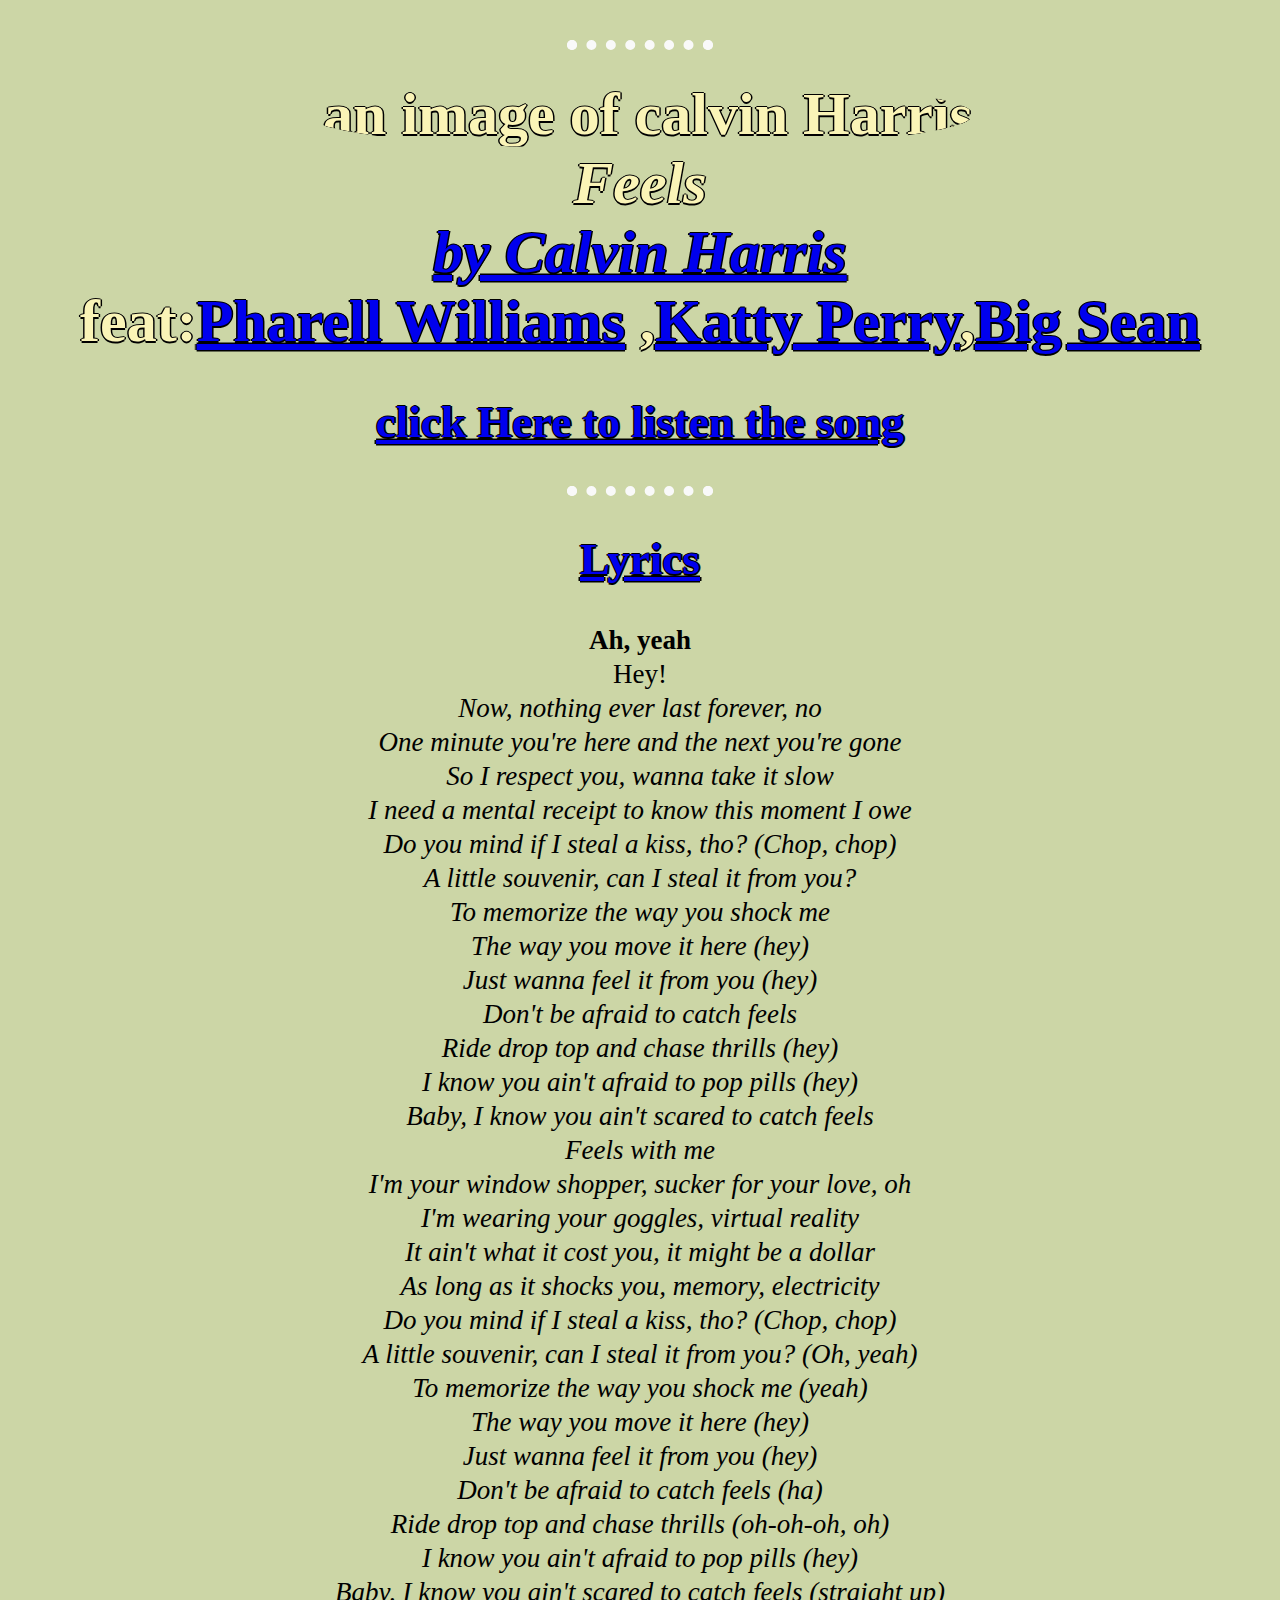
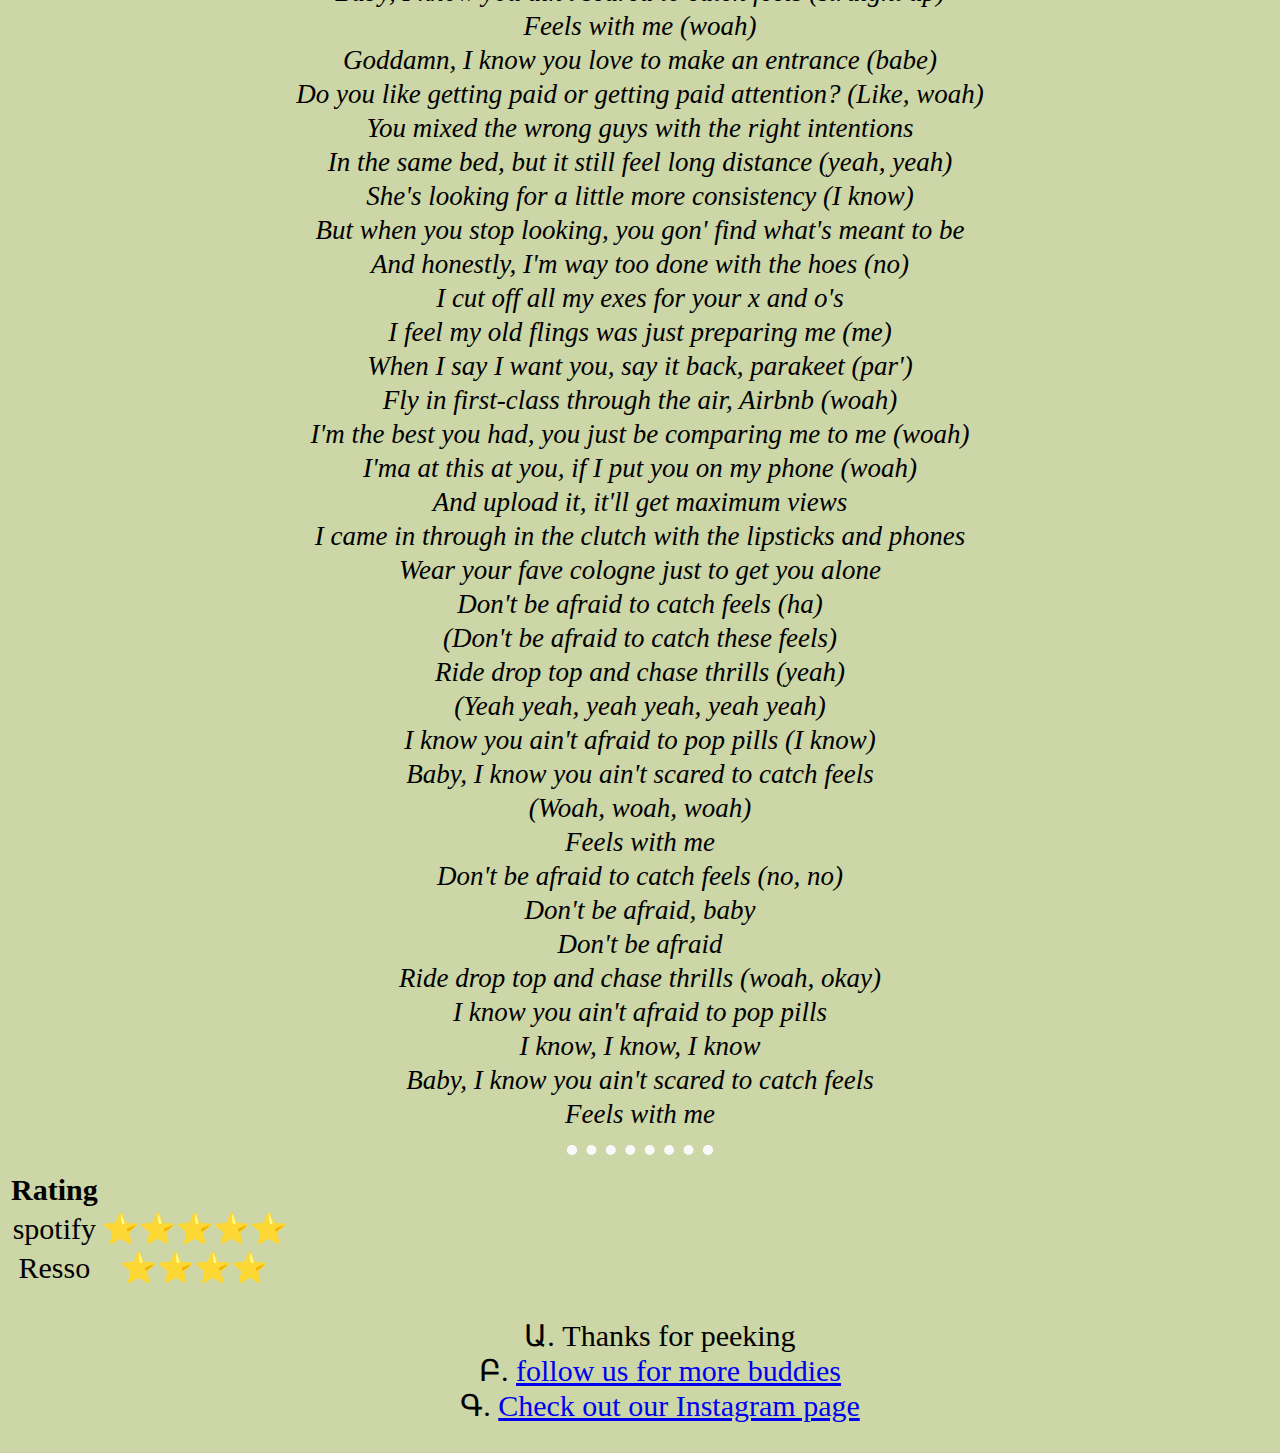
==== index.html @ 37b9ae49 "Add files via upload" ====
<!DOCTYPE html>
<html lang="en" dir="ltr">
  <head>
    <meta charset="utf-8">
    <title>feels by clavin harris</title>
  <link rel="stylesheet" href="css/master.css">
  <link rel="icon" href="favicon1.ico">
  </head>
  <body>
  <h1><hr>
<img src="https://cdn.shopify.com/s/files/1/0279/0172/2658/products/CalvinHarrisft.PharrellWilliams_KatyPerry_BigSean-Feels_vinyl_1024x1024@2x.jpg?v=1613752327" alt="an image of calvin Harris"><br>
<i>Feels <br><a href="https://www.bing.com/ck/a?!&&p=b8211d199bdd701256121dc76d16c5caJmltdHM9MTY1NzUzMDM4NSZpZ3VpZD1kM2E3ZTFjMy1lMzM4LTRjNzQtYjAxMC1mNjVmMjNmYTdjZjEmaW5zaWQ9NTE4Ng&ptn=3&hsh=2&fclid=bdb6663f-00f8-11ed-bf93-ce0f0b62ae43&u=a1aHR0cHM6Ly9lbi53aWtpcGVkaWEub3JnL3dpa2kvQ2FsdmluX0hhcnJpcw&ntb=1">by Calvin Harris</a></i><br>
feat:<a href="https://www.bing.com/ck/a?!&&p=101481484c607e87cbc8cca77bff64afJmltdHM9MTY1NzUzMDU3MCZpZ3VpZD0xY2NkYmY1Mi0zOWIwLTQ1MDEtOTc5OC05ZDk1NWJmZGIwOTUmaW5zaWQ9NTE3NA&ptn=3&hsh=2&fclid=2c10d310-00f9-11ed-94a0-7717573ba6a5&u=a1aHR0cHM6Ly9lbi53aWtpcGVkaWEub3JnL3dpa2kvUGhhcnJlbGxfV2lsbGlhbXM&ntb=1">Pharell Williams</a> ,<a href="https://www.bing.com/ck/a?!&&p=a8cf7d71f1c6bf42485aa560aa5b5b54JmltdHM9MTY1NzUzMDYxNiZpZ3VpZD1hNmYxOWQxOC1kZTQ1LTQ1N2ItYTk5MS1mYzJhN2RiYThmNzEmaW5zaWQ9NTE3NA&ptn=3&hsh=2&fclid=477e7803-00f9-11ed-877b-991c173cecf3&u=a1aHR0cHM6Ly9lbi53aWtpcGVkaWEub3JnL3dpa2kvS2F0eV9QZXJyeQ&ntb=1">Katty Perry</a>,<a href="https://www.bing.com/ck/a?!&&p=1ce24d2f7797805465d6bd1a7c7f5399JmltdHM9MTY1NzUzMDY1NCZpZ3VpZD1kYjIxZGM4ZC1iOWE2LTRiODgtODhiZS02NDEyNTllZThlYWImaW5zaWQ9NTE4MA&ptn=3&hsh=2&fclid=5dd21818-00f9-11ed-af46-41ed52edb265&u=a1aHR0cHM6Ly9lbi53aWtpcGVkaWEub3JnL3dpa2kvQmlnX1NlYW4&ntb=1">Big Sean</a>
 </h1>
 <h2><a href="https://www.youtube.com/watch?v=ozv4q2ov3Mk">click Here to listen the song</a></h2>
  <hr>
<h2><b><a href="BR.html">Lyrics</a></b></h2>
<p5><b>Ah, yeah</b><br>
Hey!<br>
<i>Now, nothing ever last forever, no <br>
One minute you're here and the next you're gone <br>
So I respect you, wanna take it slow <br>
I need a mental receipt to know this moment I owe <br>
Do you mind if I steal a kiss, tho? (Chop, chop) <br>
A little souvenir, can I steal it from you?<br>
To memorize the way you shock me <br>
The way you move it here (hey)<br>
Just wanna feel it from you (hey)<br>
Don't be afraid to catch feels <br>
Ride drop top and chase thrills (hey)<br>
I know you ain't afraid to pop pills (hey)<br>
Baby, I know you ain't scared to catch feels <br>
Feels with me <br>
I'm your window shopper, sucker for your love, oh <br>
I'm wearing your goggles, virtual reality <br>
It ain't what it cost you, it might be a dollar<br>
As long as it shocks you, memory, electricity<br>
Do you mind if I steal a kiss, tho? (Chop, chop)<br>
A little souvenir, can I steal it from you? (Oh, yeah)<br>
To memorize the way you shock me (yeah)<br>
The way you move it here (hey)<br>
Just wanna feel it from you (hey)<br>
Don't be afraid to catch feels (ha)<br>
Ride drop top and chase thrills (oh-oh-oh, oh)<br>
I know you ain't afraid to pop pills (hey)<br>
Baby, I know you ain't scared to catch feels (straight up)<br>
Feels with me (woah)<br>
Goddamn, I know you love to make an entrance (babe)<br>
Do you like getting paid or getting paid attention? (Like, woah)<br>
You mixed the wrong guys with the right intentions<br>
In the same bed, but it still feel long distance (yeah, yeah)<br>
She's looking for a little more consistency (I know)<br>
But when you stop looking, you gon' find what's meant to be<br>
And honestly, I'm way too done with the hoes (no)<br>
I cut off all my exes for your x and o's<br>
I feel my old flings was just preparing me (me)<br>
When I say I want you, say it back, parakeet (par')<br>
Fly in first-class through the air, Airbnb (woah)<br>
I'm the best you had, you just be comparing me to me (woah)<br>
I'ma at this at you, if I put you on my phone (woah)<br>
And upload it, it'll get maximum views<br>
I came in through in the clutch with the lipsticks and phones<br>
Wear your fave cologne just to get you alone<br>
Don't be afraid to catch feels (ha)<br>
(Don't be afraid to catch these feels)<br>
Ride drop top and chase thrills (yeah)<br>
(Yeah yeah, yeah yeah, yeah yeah)<br>
I know you ain't afraid to pop pills (I know)<br>
Baby, I know you ain't scared to catch feels<br>
(Woah, woah, woah)<br>
Feels with me<br>
Don't be afraid to catch feels (no, no)<br>
Don't be afraid, baby<br>
Don't be afraid<br>
Ride drop top and chase thrills (woah, okay)<br>
I know you ain't afraid to pop pills<br>
I know, I know, I know<br>
Baby, I know you ain't scared to catch feels<br>
Feels with me</i></p5>
<hr>
<table>
  <th>Rating</th>
<tbody>
    <tr>
      <td>
      spotify
      </td>
      <td>⭐⭐⭐⭐⭐</td>
    </tr>
    <tr>
      <td>Resso
    </td>
    <td>⭐⭐⭐⭐</td>
    </tr>
</tbody>
</table>
<ul>
  <li>Thanks for peeking    </li>
  <li><a href="https://www.youtube.com/watch?v=6iqqa-DcsGM">follow us for more buddies</a></li>
<li><a href="https://www.youtube.com/watch?v=nDw4Y43ODTw">Check out our Instagram page</a></li>
</ul>
</body>
</html>
---- css/master.css ----
hr{
  border-style: dotted;
  border-top-style: none;
  border-width: 10px;
  width: 10%;
  border-color: #F9F9F9;
}
body{
color: #3F4E4Fs;
font-size: 30px;
background-color:#CCD6A6;
text-align: center;
background-image: url("https://cutewallpaper.org/21/aesthetic-laptop-wallpapers/Pin-by-Domi-Walters-on-W.I.T.C.H-Aesthetic-desktop-.png");
background-size: 1920px 3670px;
background-repeat: no-repeat;

}
h1{
  color:#FAF4B7;
  text-shadow: -1.5px 0 black, 0 1.5px black, 1.5px 0 black, 0 -1.5px black;

}
h2{
  text-shadow: -1.5px 0 black, 0 1.5px black, 1.5px 0 black, 0 -1.5px black;

}
a:visited{
 color: #FAF4B7;
}
p5{
  color: #000000;
font-size: 90%;
}
img{
  border-radius: 50%;
}

li{
  list-style-position: inside;
list-style-type: armenian;
}
table{
text-align: center;
}
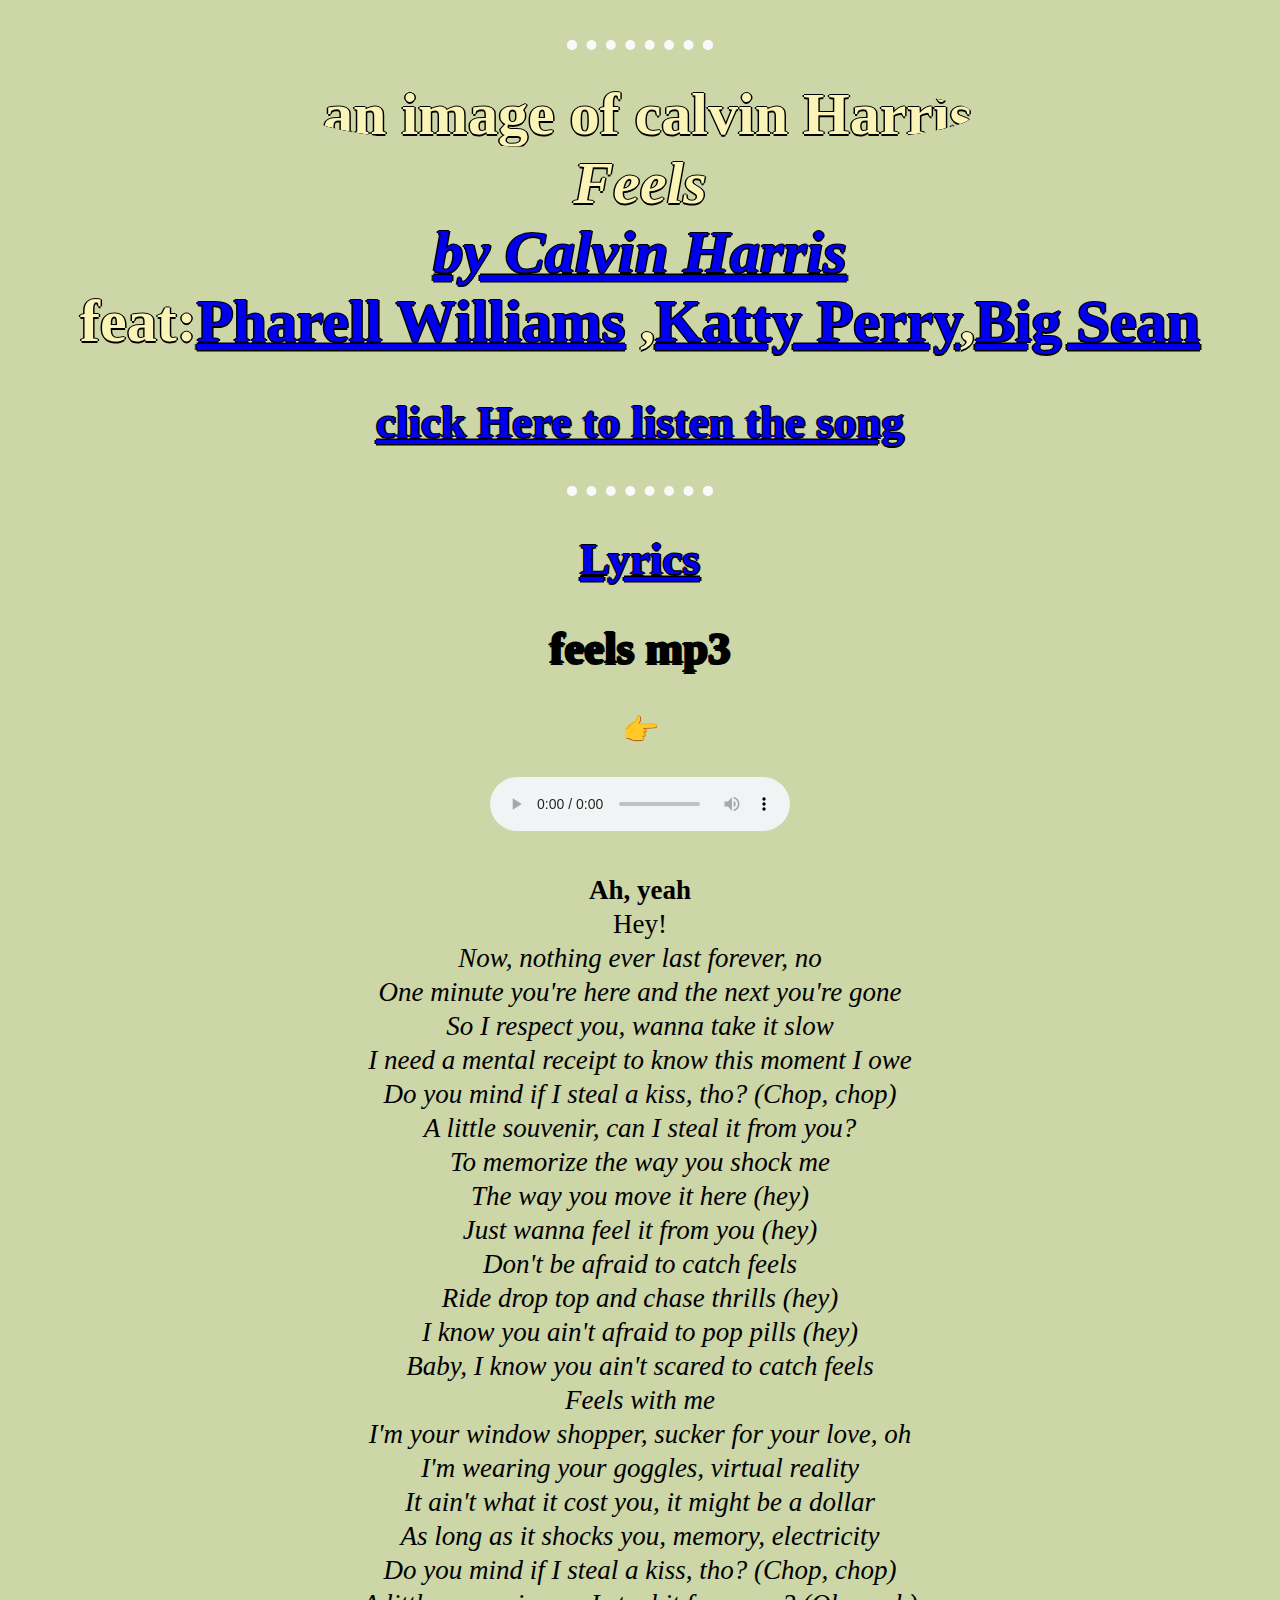
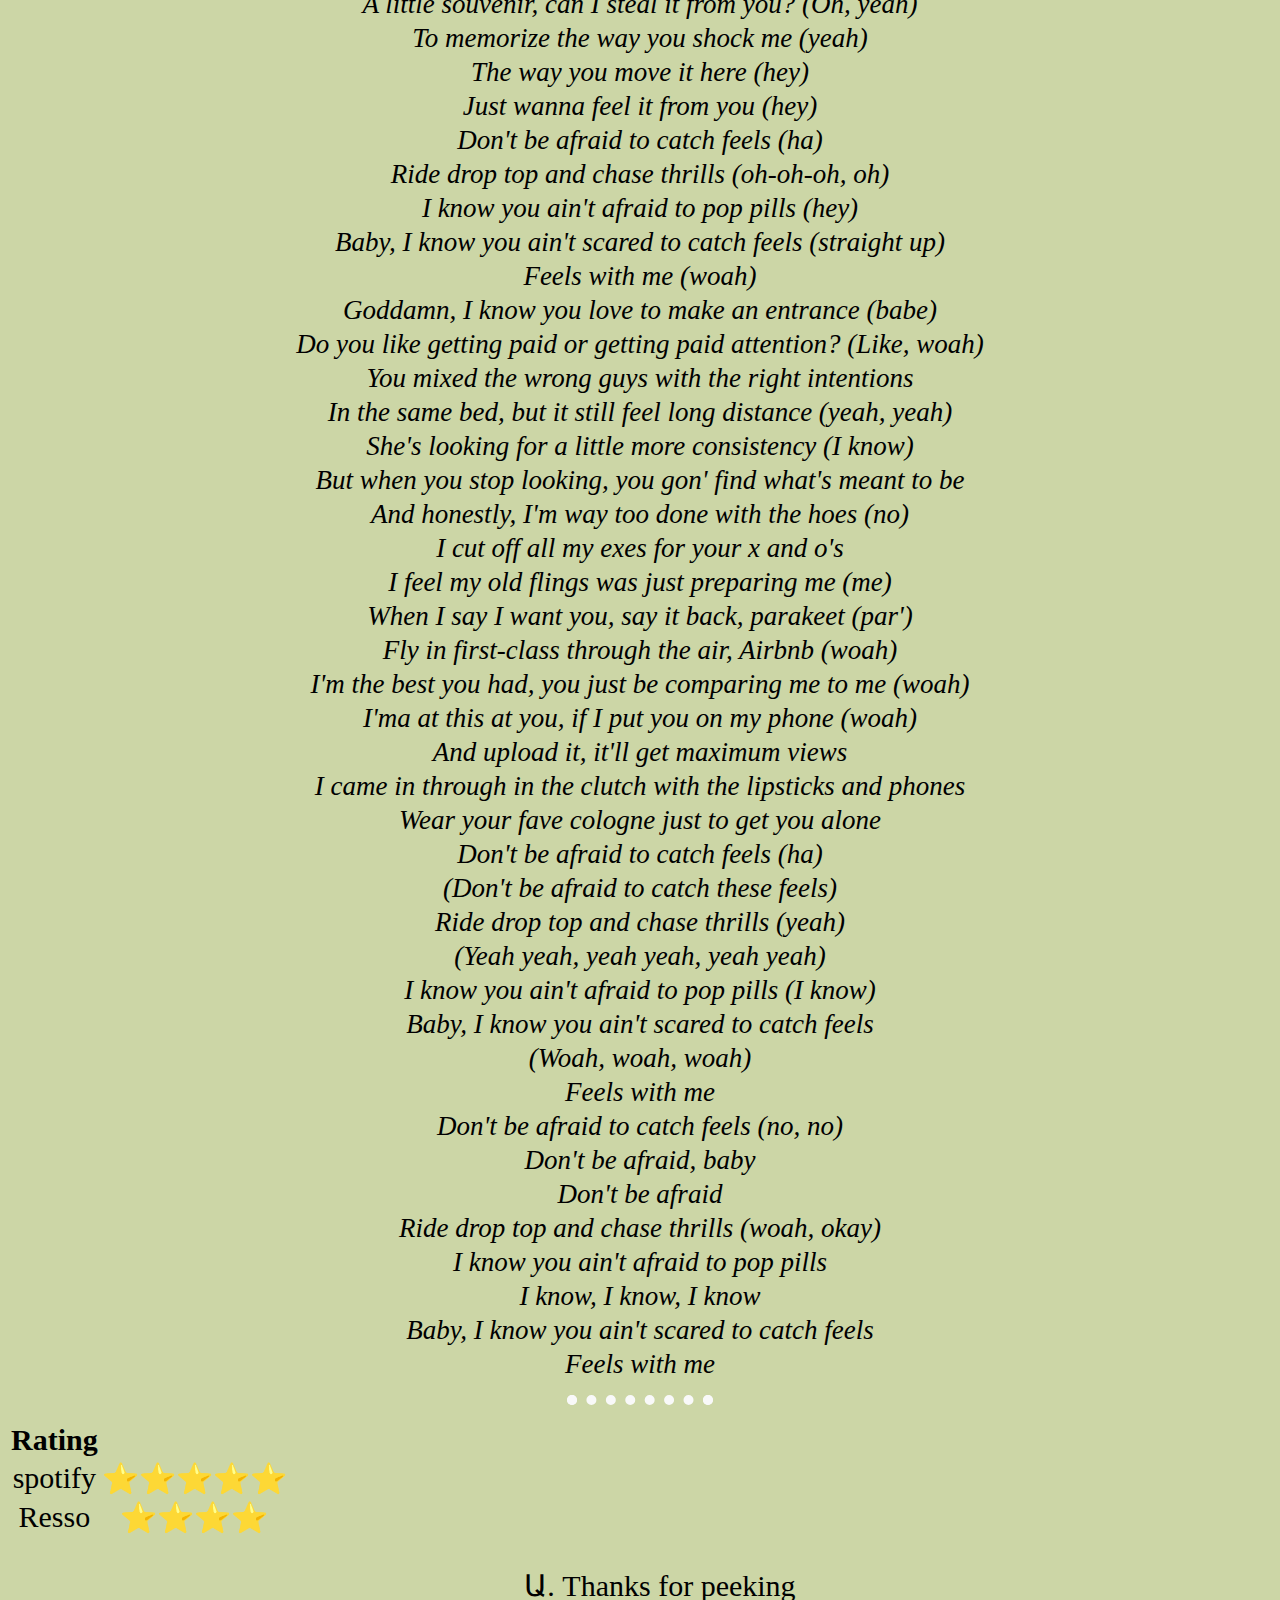
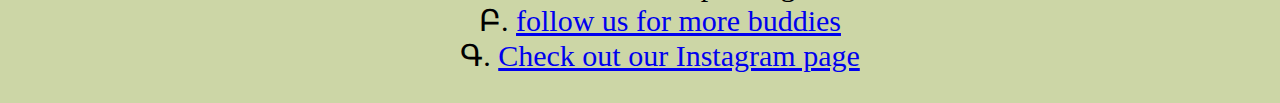
==== commit d13ce0a2: "Update index.html" ====
--- a/index.html
+++ b/index.html
@@ -15,7 +15,16 @@
  <h2><a href="https://www.youtube.com/watch?v=ozv4q2ov3Mk">click Here to listen the song</a></h2>
   <hr>
 <h2><b><a href="BR.html">Lyrics</a></b></h2>
-<p5><b>Ah, yeah</b><br>
+<h2 class="fe">feels mp3
+</h2>
+<p class = "p1">👉</p>
+<div class=mp3>
+<audio controls>
+<source src="feels.mp3" type="audio/mpeg">
+Your browser does not support the audio element.
+</audio>
+</div><br>
+ <p5><b>Ah, yeah</b><br>
 Hey!<br>
 <i>Now, nothing ever last forever, no <br>
 One minute you're here and the next you're gone <br>
--- a/css/master.css
+++ b/css/master.css
@@ -11,7 +11,7 @@
 background-color:#CCD6A6;
 text-align: center;
 background-image: url("https://cutewallpaper.org/21/aesthetic-laptop-wallpapers/Pin-by-Domi-Walters-on-W.I.T.C.H-Aesthetic-desktop-.png");
-background-size: 1920px 3670px;
+background-size:  4680px 100%;
 background-repeat: no-repeat;
 
 }
